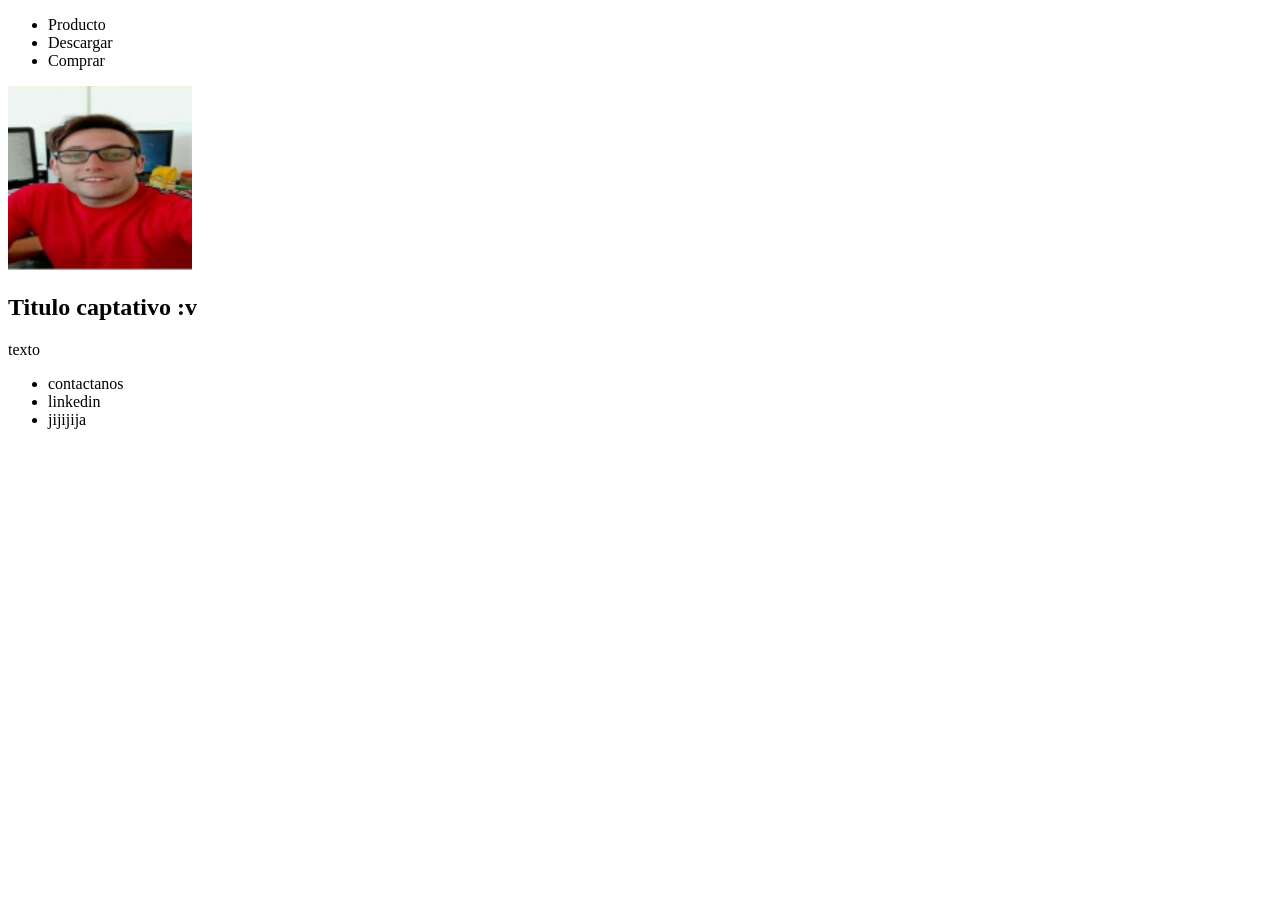
==== index.html @ 56035a55 "creamos todo lo creable" ====
<!DOCTYPE html>
<html lang="en">
<head>
    <meta charset="UTF-8">
    <title>Title</title>
</head>
<header>
  <nav>
    <ul>
      <li><a>Producto</a></li>
      <li><a>Descargar</a></li>
      <li><a>Comprar</a></li>
    </ul>

  </nav>


</header>
<body>
  <div class="textImg">
    <img src="assets/momo.jpg"/>
    <h2>Titulo captativo :v</h2>
    <p>texto</p>

  </div>




</body>
<footer>
  <nav>
    <ul>
      <li><a>contactanos</a></li>
      <li><a>linkedin</a></li>
      <li><a>jijijija</a></li>

    </ul>

  </nav>

</footer>
</html>
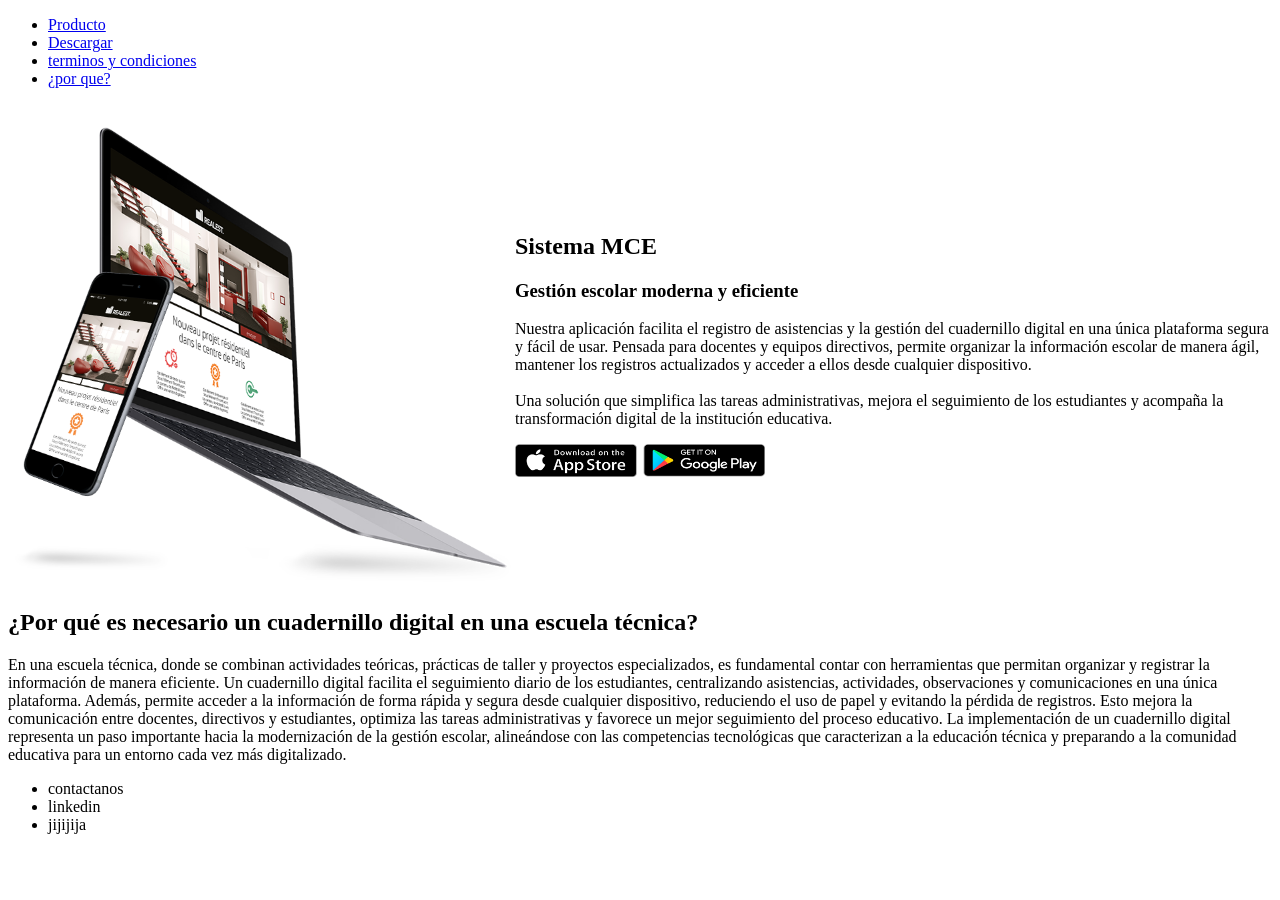
==== commit 87175cbd: "Agregamo terminos y condiciones, politica de privacidad etc" ====
--- a/index.html
+++ b/index.html
@@ -2,28 +2,66 @@
 <html lang="en">
 <head>
     <meta charset="UTF-8">
-    <title>Title</title>
+    <title>Sistema MCE</title>
 </head>
 <header>
   <nav>
     <ul>
-      <li><a>Producto</a></li>
-      <li><a>Descargar</a></li>
-      <li><a>Comprar</a></li>
+      <li><a href="#inicio">Producto</a></li>
+      <li><a href="descarga.html">Descargar</a></li>
+      <li><a href="terminos.html">terminos y condiciones</a></li>
+      <li><a href="#porque">¿por que?</a></li>
     </ul>
+
 
   </nav>
 
 
 </header>
-<body>
-  <div class="textImg">
-    <img src="assets/momo.jpg"/>
-    <h2>Titulo captativo :v</h2>
-    <p>texto</p>
 
+  <table>
+    <tr>
+      <td>
+        <img src="assets/pngegg.png" width="500">
+      </td>
+
+      <td>
+        <h2>Sistema MCE</h2>
+        <h3>Gestión escolar moderna y eficiente</h3>
+
+        <p>
+          Nuestra aplicación facilita el registro de asistencias y la gestión del
+          cuadernillo digital en una única plataforma segura y fácil de usar.
+          Pensada para docentes y equipos directivos, permite organizar la
+          información escolar de manera ágil, mantener los registros actualizados
+          y acceder a ellos desde cualquier dispositivo.
+          <br><br>
+          Una solución que simplifica las tareas administrativas, mejora el
+          seguimiento de los estudiantes y acompaña la transformación digital de
+          la institución educativa.
+        </p>
+
+        <img src="assets/PngItem_255476.png" width="250">
+      </td>
+    </tr>
+  </table>
+
+<section id="porque">
+  <div class="textoPorque">
+  <h2>
+    ¿Por qué es necesario un cuadernillo digital en una escuela técnica?
+  </h2>
+  <p>
+    En una escuela técnica, donde se combinan actividades teóricas, prácticas de taller y proyectos especializados, es fundamental contar con herramientas que permitan organizar y registrar la información de manera eficiente. Un cuadernillo digital facilita el seguimiento diario de los estudiantes, centralizando asistencias, actividades, observaciones y comunicaciones en una única plataforma.
+
+    Además, permite acceder a la información de forma rápida y segura desde cualquier dispositivo, reduciendo el uso de papel y evitando la pérdida de registros. Esto mejora la comunicación entre docentes, directivos y estudiantes, optimiza las tareas administrativas y favorece un mejor seguimiento del proceso educativo.
+
+    La implementación de un cuadernillo digital representa un paso importante hacia la modernización de la gestión escolar, alineándose con las competencias tecnológicas que caracterizan a la educación técnica y preparando a la comunidad educativa para un entorno cada vez más digitalizado.
+  </p>
   </div>
 
+
+</section>
 
 
 
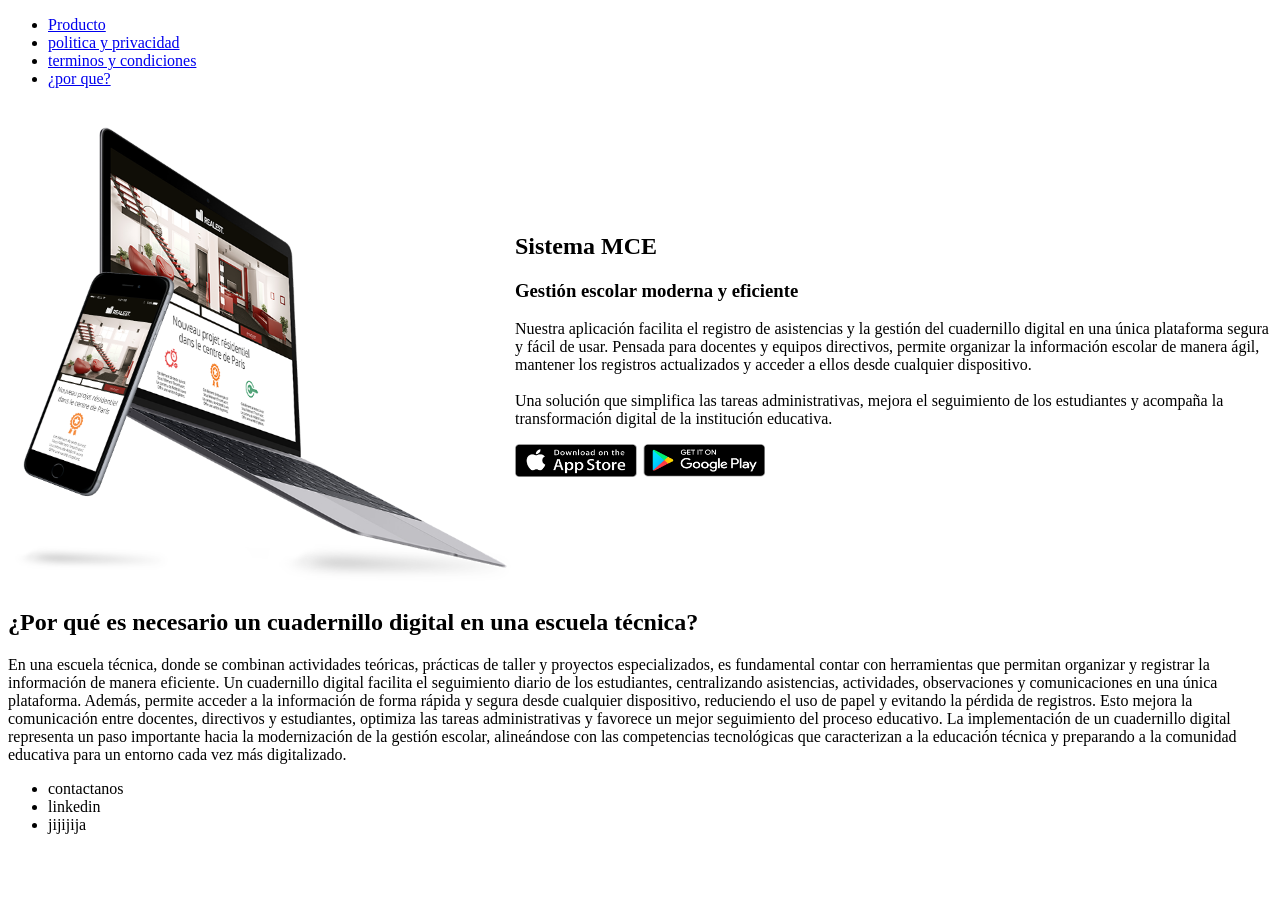
==== commit 5881d84c: "Cambiamos nombre y eso" ====
--- a/index.html
+++ b/index.html
@@ -8,7 +8,7 @@
   <nav>
     <ul>
       <li><a href="#inicio">Producto</a></li>
-      <li><a href="descarga.html">Descargar</a></li>
+      <li><a href="politica.html">politica y privacidad</a></li>
       <li><a href="terminos.html">terminos y condiciones</a></li>
       <li><a href="#porque">¿por que?</a></li>
     </ul>
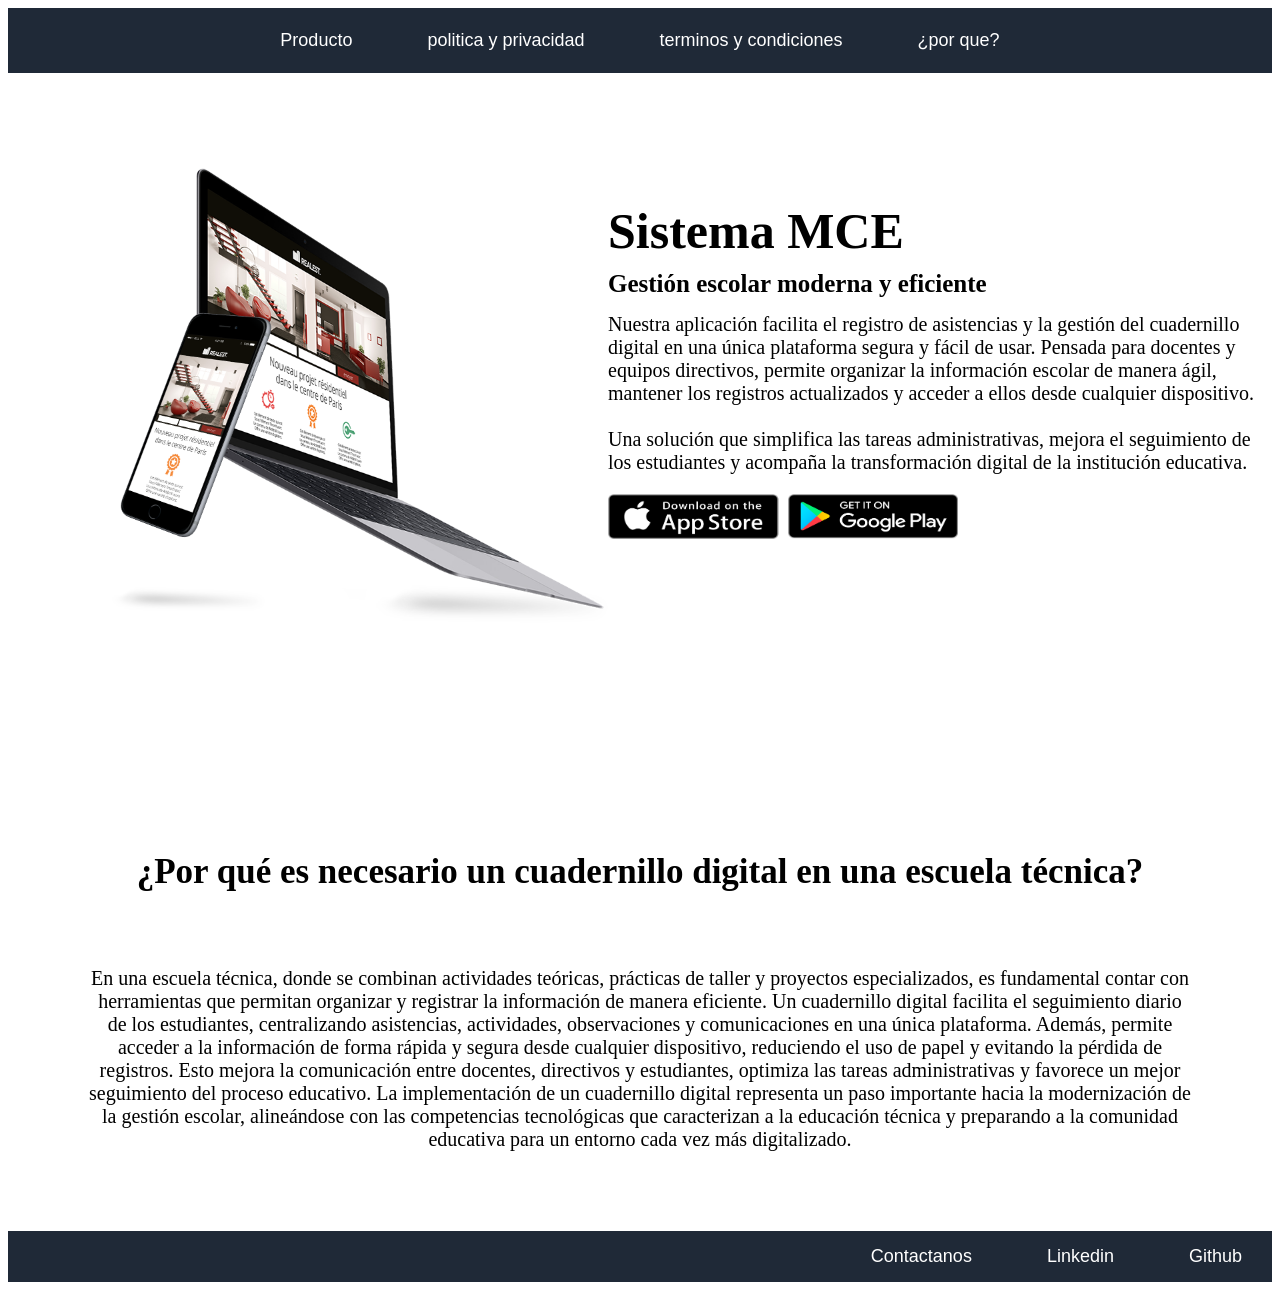
==== commit 1dec8857: "Agregamo css" ====
--- a/index.html
+++ b/index.html
@@ -3,6 +3,7 @@
 <head>
     <meta charset="UTF-8">
     <title>Sistema MCE</title>
+  <link rel="stylesheet" href="index.css">
 </head>
 <header>
   <nav>
@@ -18,14 +19,11 @@
 
 
 </header>
+<body>
+  <div class="MainContent">
+        <img src="assets/pngegg.png" width="500">
 
-  <table>
-    <tr>
-      <td>
-        <img src="assets/pngegg.png" width="500">
-      </td>
-
-      <td>
+    <div class="MainText">
         <h2>Sistema MCE</h2>
         <h3>Gestión escolar moderna y eficiente</h3>
 
@@ -40,11 +38,12 @@
           seguimiento de los estudiantes y acompaña la transformación digital de
           la institución educativa.
         </p>
+      <a href="https://ejemplo.com">
+        <img src="assets/PngItem_255476.png" width="350">
+      </a>
 
-        <img src="assets/PngItem_255476.png" width="250">
-      </td>
-    </tr>
-  </table>
+    </div>
+  </div>
 
 <section id="porque">
   <div class="textoPorque">
@@ -69,9 +68,9 @@
 <footer>
   <nav>
     <ul>
-      <li><a>contactanos</a></li>
-      <li><a>linkedin</a></li>
-      <li><a>jijijija</a></li>
+      <li><a>Contactanos</a></li>
+      <li><a>Linkedin</a></li>
+      <li><a>Github</a></li>
 
     </ul>
 
--- a/index.css
+++ b/index.css
@@ -0,0 +1,108 @@
+/* Header */
+header {
+    background-color: #1f2937;
+    padding: 15px 30px;
+}
+
+/* Navegación */
+header nav ul {
+    display: flex;
+    justify-content: center; /* Centra los elementos */
+    align-items: center;
+    gap: 75px;               /* Espacio entre cada opción */
+    list-style: none;
+    margin: 7px;
+    padding: 0;
+}
+
+/* Enlaces */
+header nav ul li a {
+    color: white;
+    text-decoration: none;
+    font-size: 18px;
+    font-family: Arial, sans-serif;
+    transition: color 0.3s;
+}
+
+/* Efecto al pasar el mouse */
+header nav ul li a:hover {
+    color: #60a5fa;
+}
+
+/* Header */
+footer {
+    background-color: #1f2937;
+    padding: 15px 30px;
+}
+
+/* Navegación */
+footer nav ul {
+    display: flex;
+    justify-content: right; /* Centra los elementos */
+    align-items:center;
+    gap: 75px;               /* Espacio entre cada opción */
+    list-style: none;
+    margin: 0px;
+    padding: 0;
+}
+
+/* Enlaces */
+footer nav ul li a {
+    color: white;
+    text-decoration: none;
+    font-size: 18px;
+    font-family: Arial, sans-serif;
+    transition: color 0.3s;
+}
+
+/* Efecto al pasar el mouse */
+footer nav ul li a:hover {
+    color: #60a5fa;
+}
+
+.MainContent{
+    padding-top: 75px;
+    padding-left: 100px;
+    padding-bottom: 200px;
+    align-content: center;
+    align-items: center;
+    display: flex;
+}
+
+.MainText{
+    height: 450px;
+    display: flex;
+    flex-direction: column;
+    justify-content: flex-start;
+
+}
+.MainText h2{
+    font-size: 50px;
+    margin-bottom: -15px;
+
+}
+
+.MainText h3{
+    font-size: 25px;
+    margin-bottom: -5px;
+
+}
+
+.MainText p {
+    font-size: 20px;
+}
+
+.textoPorque{
+    text-align: center;
+}
+
+.textoPorque h2{
+    font-size: 35px;
+    margin-bottom: -5px;
+}
+
+.textoPorque p {
+    font-size: 20px;
+    margin: 80px;
+}
+
